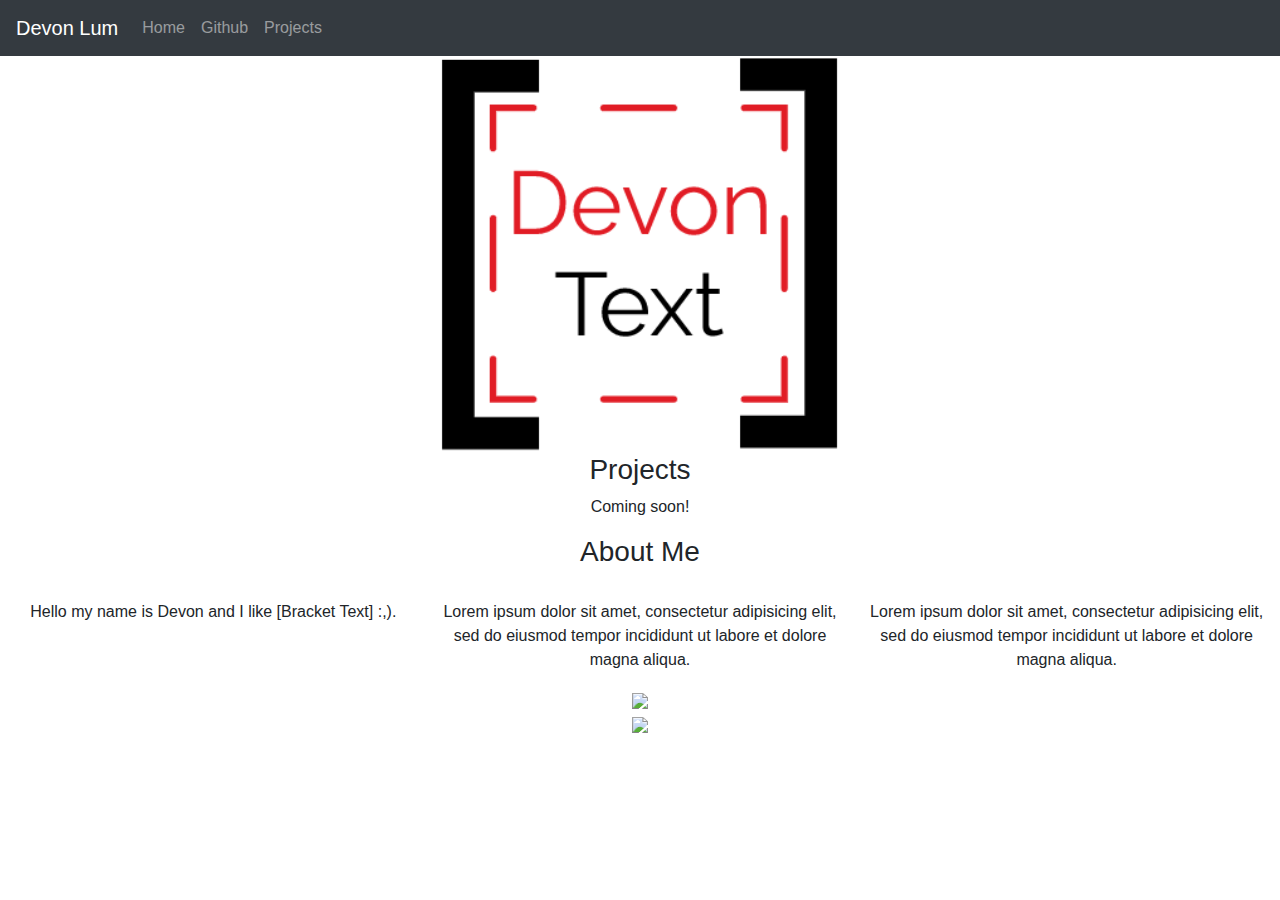
==== index.html @ c57b9c0d "Update index.html" ====
<!DOCTYPE html>
<html lang="en">

<head>
    <title class="owner-name">#</title>
    <meta charset="utf-8">
    <meta name="viewport" content="width=device-width, initial-scale=1">
    <link rel="stylesheet" href="https://stackpath.bootstrapcdn.com/bootstrap/4.3.1/css/bootstrap.min.css">
    <link href="https://fonts.googleapis.com/css?family=Montserrat" rel="stylesheet">
    <link rel="stylesheet" href="style.css" type="text/css">
    <script src="https://code.jquery.com/jquery-3.3.1.slim.min.js"></script>
    <script src="https://cdnjs.cloudflare.com/ajax/libs/popper.js/1.14.7/umd/popper.min.js"></script>
    <script src="https://stackpath.bootstrapcdn.com/bootstrap/4.3.1/js/bootstrap.min.js"></script>

</head>

<body>

    <!-- Navbar -->

    <nav class="navbar navbar-expand-lg navbar-dark bg-dark">
        <a class="navbar-brand owner-name" href="#"></a>
        <button class="navbar-toggler" type="button" data-toggle="collapse" data-target="#navbarSupportedContent" aria-controls="navbarSupportedContent" aria-expanded="false" aria-label="Toggle navigation">
            <span class="navbar-toggler-icon"></span>
        </button>

        <div class="collapse navbar-collapse" id="navbarSupportedContent">
            <ul class="navbar-nav mr-auto">
                <li class="nav-item">
                    <a class="nav-link" href="index.html">Home</a>
                </li>
                <li class="nav-item">
                    <a class="nav-link" href="#" id="github" target="_blank">Github</a>
                </li>
                <li class="nav-item">
                    <a class="nav-link" href="#projects">Projects</a>
                </li>
            </ul>
        </div>
    </nav>

    <!-- First Container -->
    <div class="container-fluid bg-1 text-center">
        <!--<h1 class="margin">Name</h1>-->
        <img src="img/logo.png" class="img-fluid" alt="Logo" id="logo">
    </div>

    <!-- Second Container -->
    <div class="container-fluid bg-2 text-center" id="projects">
        <h3 class="margin">Projects</h3>
        <p>Coming soon!</p>
        <div class="container">
            <div class="row">

                <!--
                <div class="col-sm-4">
                    <div class="card">
                        <div class="card-body">
                            <h5 class="card-title">Project Name</h5>
                            <h6 class="card-subtitle mb-2 text-muted">10th Grade</h6>
                            <p class="card-text">A brief explanation of the project.</p>
                            <a href="#" class="card-link">More</a>
                        </div>
                    </div>
                </div>
                -->

            </div>
        </div>
        </a>
    </div>

    <!-- Third Container (Grid) -->
    <div class="container-fluid bg-3 text-center">
        <h3 class="margin">About Me</h3><br>
        <div class="row">
            <div class="col-sm-4">
                <p>Hello my name is Devon and I like [Bracket Text] :,).</p>
            </div>
            <div class="col-sm-4">
                <p>Lorem ipsum dolor sit amet, consectetur adipisicing elit, sed do eiusmod tempor incididunt ut labore et dolore magna aliqua.</p>
            </div>
            <div class="col-sm-4">
                <p>Lorem ipsum dolor sit amet, consectetur adipisicing elit, sed do eiusmod tempor incididunt ut labore et dolore magna aliqua.</p>
            </div>
        </div>
    </div>

    <!-- Footer -->
    <footer class="container-fluid bg-4 text-center">
        <a href="#" target="_blank" id="fork"><img src="img/fork.png"></a><br>
        <a href="https://hstatsep.github.io" target="_blank"><img src="https://hstatsep.github.io/img/hstatsep-logo-small.png" id="sep"></a>
    </footer>


    <script src="script.js"></script>
</body>

</html>
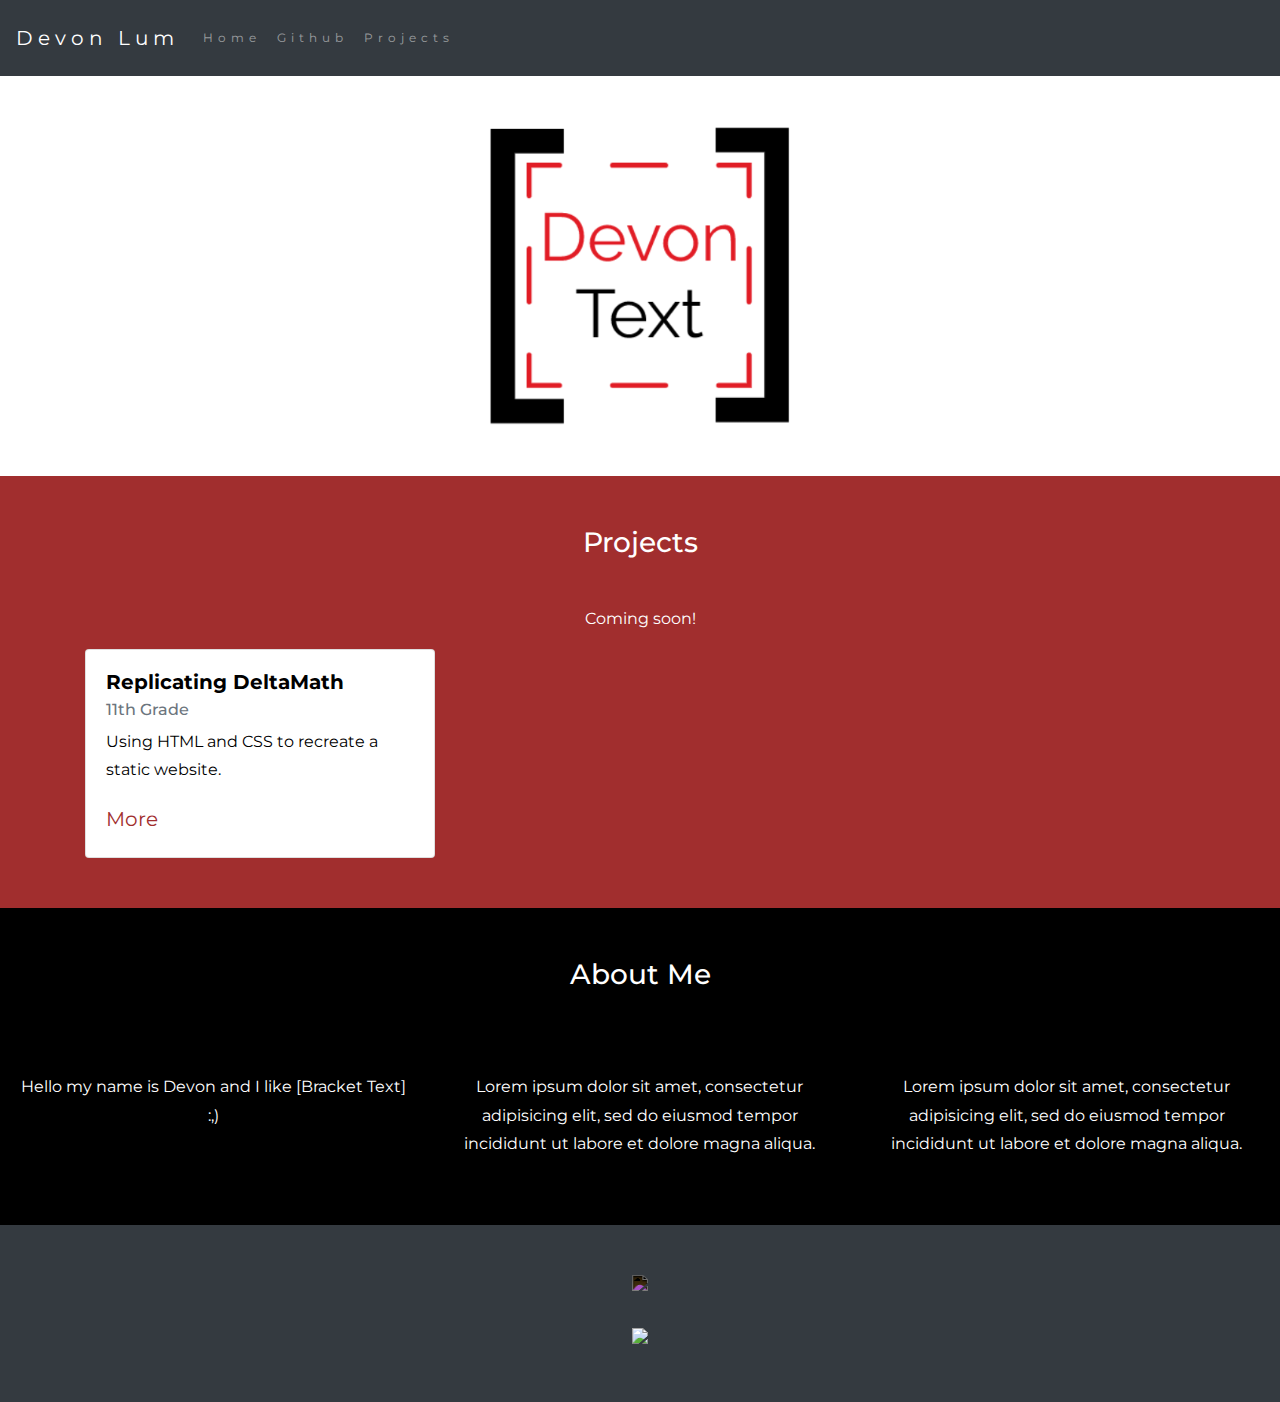
==== commit 0f5d0ee5: "add copycat project" ====
--- a/index.html
+++ b/index.html
@@ -52,18 +52,18 @@
         <div class="container">
             <div class="row">
 
-                <!--
+                 
                 <div class="col-sm-4">
                     <div class="card">
                         <div class="card-body">
-                            <h5 class="card-title">Project Name</h5>
-                            <h6 class="card-subtitle mb-2 text-muted">10th Grade</h6>
-                            <p class="card-text">A brief explanation of the project.</p>
-                            <a href="#" class="card-link">More</a>
+                            <h5 class="card-title">Replicating DeltaMath</h5>
+                            <h6 class="card-subtitle mb-2 text-muted">11th Grade</h6>
+                            <p class="card-text">Using HTML and CSS to recreate a static website.</p>
+                            <a href="../devonl2108.github.io/projects/deltamath-copy.html" class="card-link">More</a>
                         </div>
                     </div>
                 </div>
-                -->
+                
 
             </div>
         </div>
@@ -75,7 +75,7 @@
         <h3 class="margin">About Me</h3><br>
         <div class="row">
             <div class="col-sm-4">
-                <p>Hello my name is Devon and I like [Bracket Text] :,).</p>
+                <p>Hello my name is Devon and I like [Bracket Text] :,)</p>
             </div>
             <div class="col-sm-4">
                 <p>Lorem ipsum dolor sit amet, consectetur adipisicing elit, sed do eiusmod tempor incididunt ut labore et dolore magna aliqua.</p>
--- a/style.css
+++ b/style.css
@@ -0,0 +1,83 @@
+html, body {
+    height: 100%;
+}
+
+body {
+    font: 20px Montserrat, sans-serif;
+    line-height: 1.8;
+    color: #f5f6f7;
+}
+
+p {
+    font-size: 16px;
+}
+
+a {
+    color: #a12e2e;
+}
+
+#logo, .project-img {
+    max-height: 300px;
+}
+
+#fork img{
+    height: 25px;
+    margin-bottom: 25px;
+    filter: invert(1);
+}
+
+#sep {
+    height: 75px;
+}
+
+.margin {
+    margin-bottom: 45px;
+}
+
+.bg-1 {
+    background-color: #ffffff; /* White */
+    color: #555555;
+}
+
+.bg-2 {
+    background-color: #a12e2e; /* Dark Red */
+    color: #ffffff;
+}
+
+.card {
+    color: black;
+    text-align: left;
+}
+
+.card-title {
+    font-weight: 700;
+}
+
+.bg-3 {
+    background-color: #000000; /* Black */
+    color: #ffffff;
+}
+
+.bg-4 {
+    background-color: #343a40; /* Dark Gray */
+    color: #fff;
+}
+
+.container-fluid {
+    padding-top: 50px;
+    padding-bottom: 50px;
+}
+
+.navbar {
+    padding-top: 15px;
+    padding-bottom: 15px;
+    border: 0;
+    border-radius: 0;
+    margin-bottom: 0;
+    font-size: 12px;
+    letter-spacing: 5px;
+}
+
+.navbar-nav li a:hover {
+    color: #2e72a1 !important;
+}
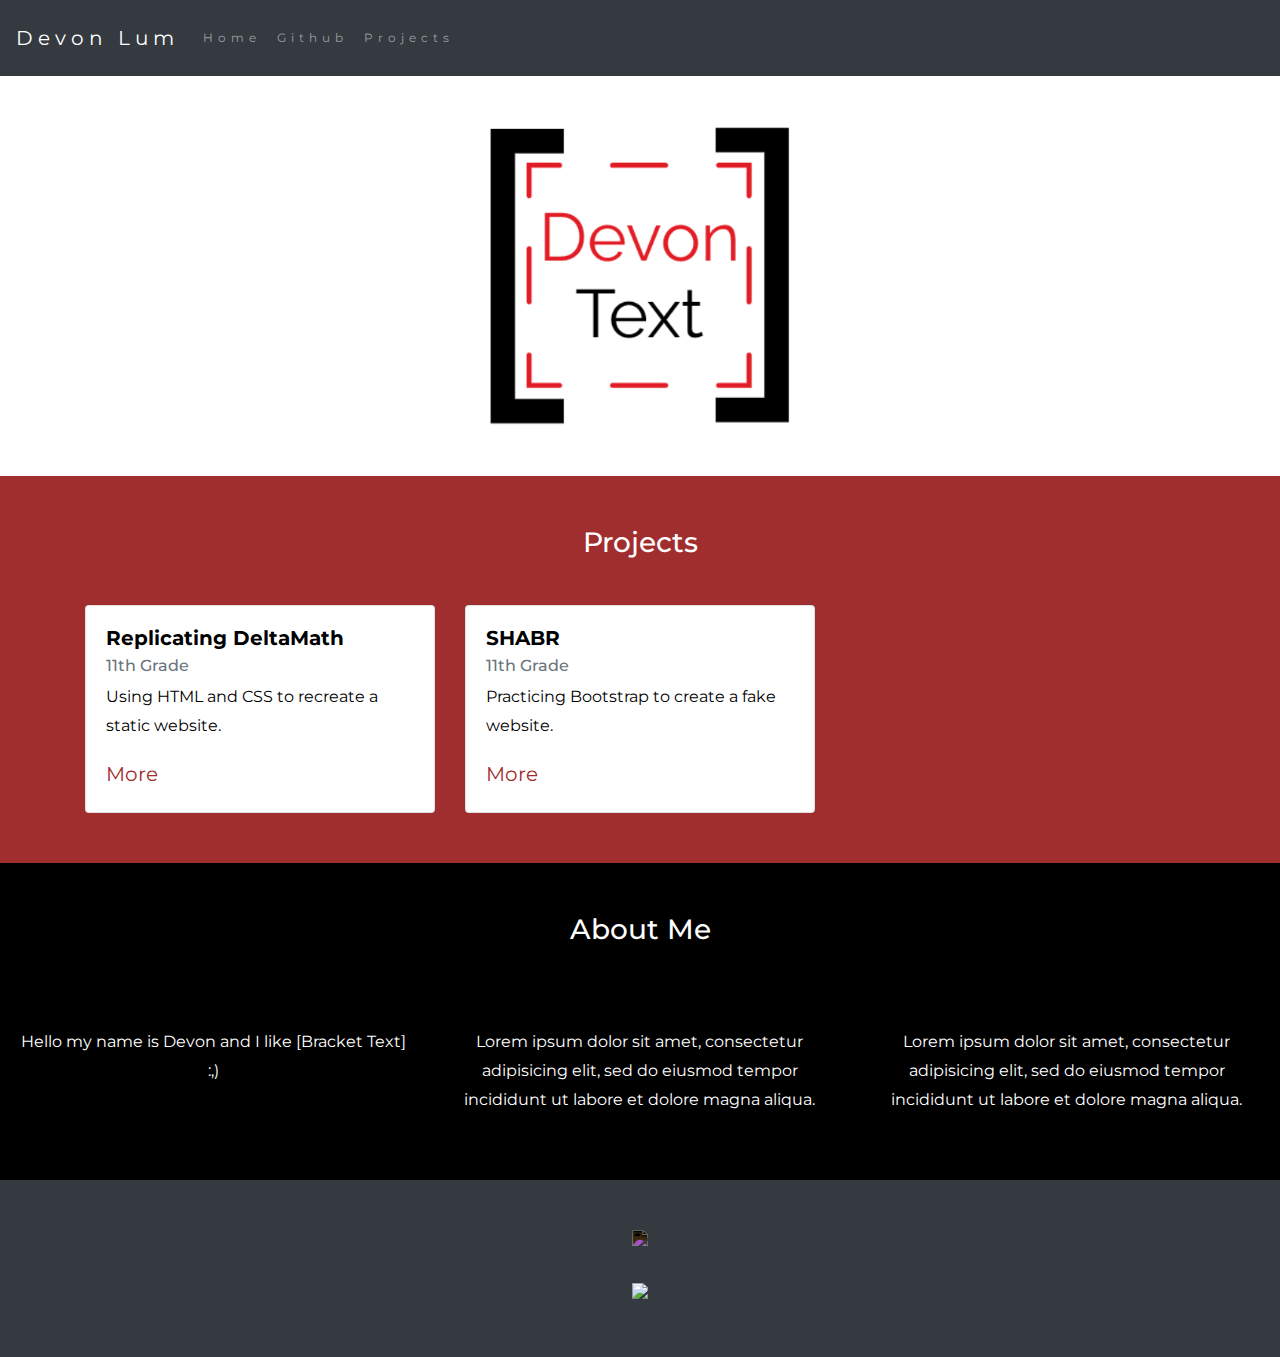
==== commit f00d6ea4: "add shabr images" ====
--- a/index.html
+++ b/index.html
@@ -48,7 +48,7 @@
     <!-- Second Container -->
     <div class="container-fluid bg-2 text-center" id="projects">
         <h3 class="margin">Projects</h3>
-        <p>Coming soon!</p>
+        <p></p>
         <div class="container">
             <div class="row">
 
@@ -60,6 +60,18 @@
                             <h6 class="card-subtitle mb-2 text-muted">11th Grade</h6>
                             <p class="card-text">Using HTML and CSS to recreate a static website.</p>
                             <a href="../devonl2108.github.io/projects/deltamath-copy.html" class="card-link">More</a>
+                        </div>
+                    </div>
+                </div>
+                
+                
+                <div class="col-sm-4">
+                    <div class="card">
+                        <div class="card-body">
+                            <h5 class="card-title">SHABR</h5>
+                            <h6 class="card-subtitle mb-2 text-muted">11th Grade</h6>
+                            <p class="card-text">Practicing Bootstrap to create a fake website.</p>
+                            <a href="../devonl2108.github.io/projects/shabr-project.html" class="card-link">More</a>
                         </div>
                     </div>
                 </div>
